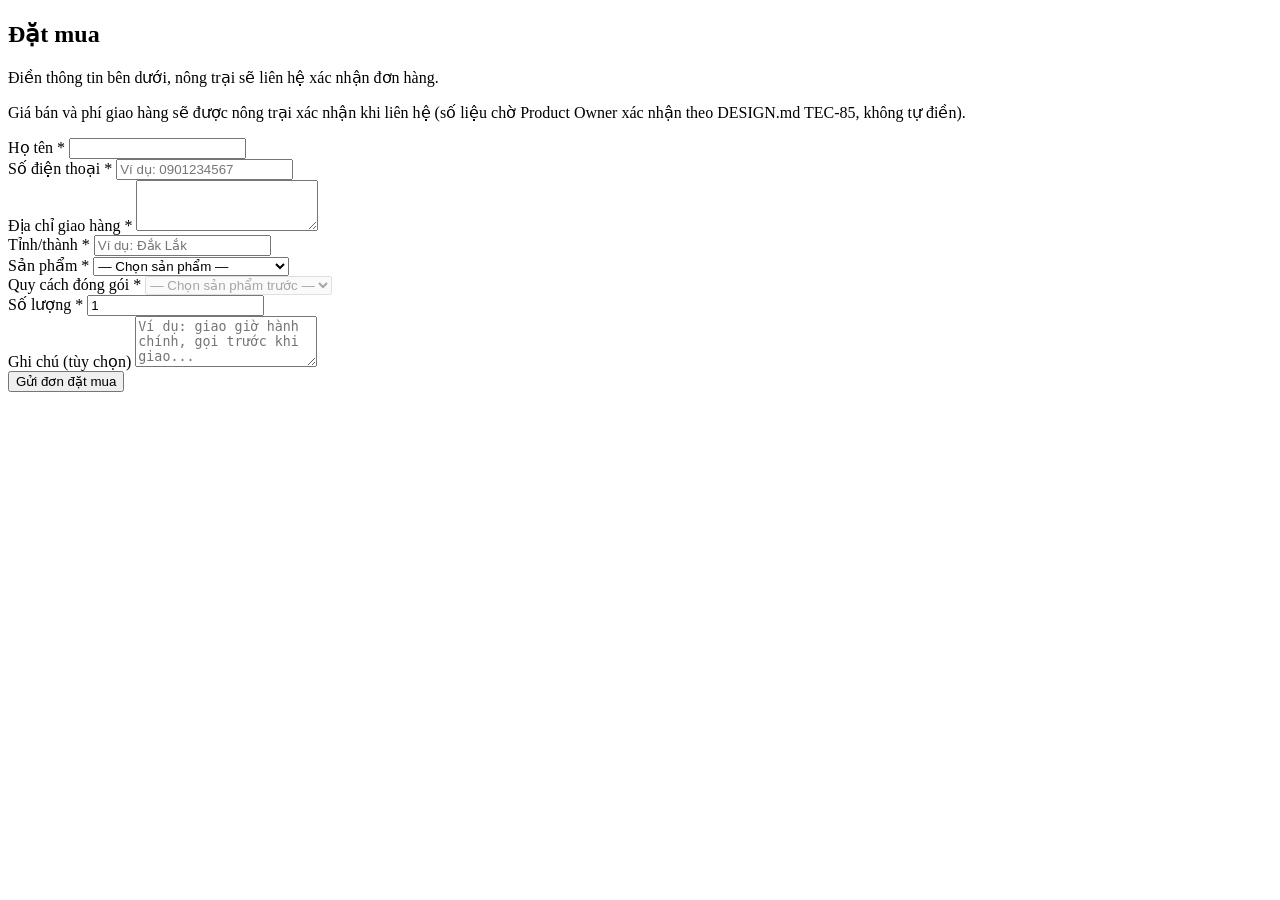
==== dat-mua.html @ 1aa9e8ac "TEC-87: them bieu mau dat mua (dat-mua.html)" ====
<!DOCTYPE html>
<html lang="vi">
<head>
<meta charset="UTF-8">
<meta name="viewport" content="width=device-width, initial-scale=1.0">
<title>Đặt mua — Nông trại Đắk Lắk: Mật ong rừng &amp; Cà phê nguyên chất</title>
<link rel="stylesheet" href="dat-mua.css">
</head>
<body>
<main class="page">
  <section class="order">
    <h1>Đặt mua</h1>
    <p class="intro">Điền thông tin bên dưới, nông trại sẽ liên hệ xác nhận đơn hàng.</p>
    <p class="note">Giá bán và phí giao hàng sẽ được nông trại xác nhận khi liên hệ (số liệu chờ Product Owner xác nhận theo DESIGN.md TEC-85, không tự điền).</p>

    <form id="order-form" novalidate>
      <div class="field">
        <label for="ho-ten">Họ tên <span aria-hidden="true">*</span></label>
        <input type="text" id="ho-ten" name="ho-ten" autocomplete="name" required>
        <p class="error" id="err-ho-ten" hidden></p>
      </div>

      <div class="field">
        <label for="so-dien-thoai">Số điện thoại <span aria-hidden="true">*</span></label>
        <input type="tel" id="so-dien-thoai" name="so-dien-thoai" autocomplete="tel"
               inputmode="numeric" placeholder="Ví dụ: 0901234567" required>
        <p class="error" id="err-so-dien-thoai" hidden></p>
      </div>

      <div class="field">
        <label for="dia-chi">Địa chỉ giao hàng <span aria-hidden="true">*</span></label>
        <textarea id="dia-chi" name="dia-chi" rows="3" autocomplete="street-address" required></textarea>
        <p class="error" id="err-dia-chi" hidden></p>
      </div>

      <div class="field">
        <label for="tinh-thanh">Tỉnh/thành <span aria-hidden="true">*</span></label>
        <input type="text" id="tinh-thanh" name="tinh-thanh" autocomplete="address-level1"
               placeholder="Ví dụ: Đắk Lắk" required>
        <p class="error" id="err-tinh-thanh" hidden></p>
      </div>

      <div class="field">
        <label for="san-pham">Sản phẩm <span aria-hidden="true">*</span></label>
        <select id="san-pham" name="san-pham" required>
          <option value="">— Chọn sản phẩm —</option>
          <option value="mat-ong-rung">Mật ong rừng nguyên chất</option>
          <option value="mat-ong-hoa-ca-phe">Mật ong hoa cà phê</option>
          <option value="ca-phe-hat">Cà phê hạt rang nguyên chất</option>
          <option value="ca-phe-bot">Cà phê bột pha phin</option>
        </select>
        <p class="error" id="err-san-pham" hidden></p>
      </div>

      <div class="field">
        <label for="quy-cach">Quy cách đóng gói <span aria-hidden="true">*</span></label>
        <select id="quy-cach" name="quy-cach" required disabled>
          <option value="">— Chọn sản phẩm trước —</option>
        </select>
        <p class="error" id="err-quy-cach" hidden></p>
      </div>

      <div class="field">
        <label for="so-luong">Số lượng <span aria-hidden="true">*</span></label>
        <input type="number" id="so-luong" name="so-luong" value="1" min="1" step="1"
               inputmode="numeric" required>
        <p class="error" id="err-so-luong" hidden></p>
      </div>

      <div class="field">
        <label for="ghi-chu">Ghi chú (tùy chọn)</label>
        <textarea id="ghi-chu" name="ghi-chu" rows="3"
                  placeholder="Ví dụ: giao giờ hành chính, gọi trước khi giao..."></textarea>
      </div>

      <p class="error form-error" id="err-form" hidden></p>

      <button type="submit" id="submit-btn">Gửi đơn đặt mua</button>
    </form>

    <section class="confirmation" id="confirmation" hidden aria-live="polite">
      <h2>Đã nhận đơn!</h2>
      <p>Đã nhận đơn — nông trại sẽ liên hệ xác nhận trong 24h.</p>
      <p>Mã đơn tạm: <strong id="ma-don"></strong></p>
      <dl id="tom-tat-don"></dl>
    </section>
  </section>
</main>
<script src="dat-mua.js"></script>
</body>
</html>
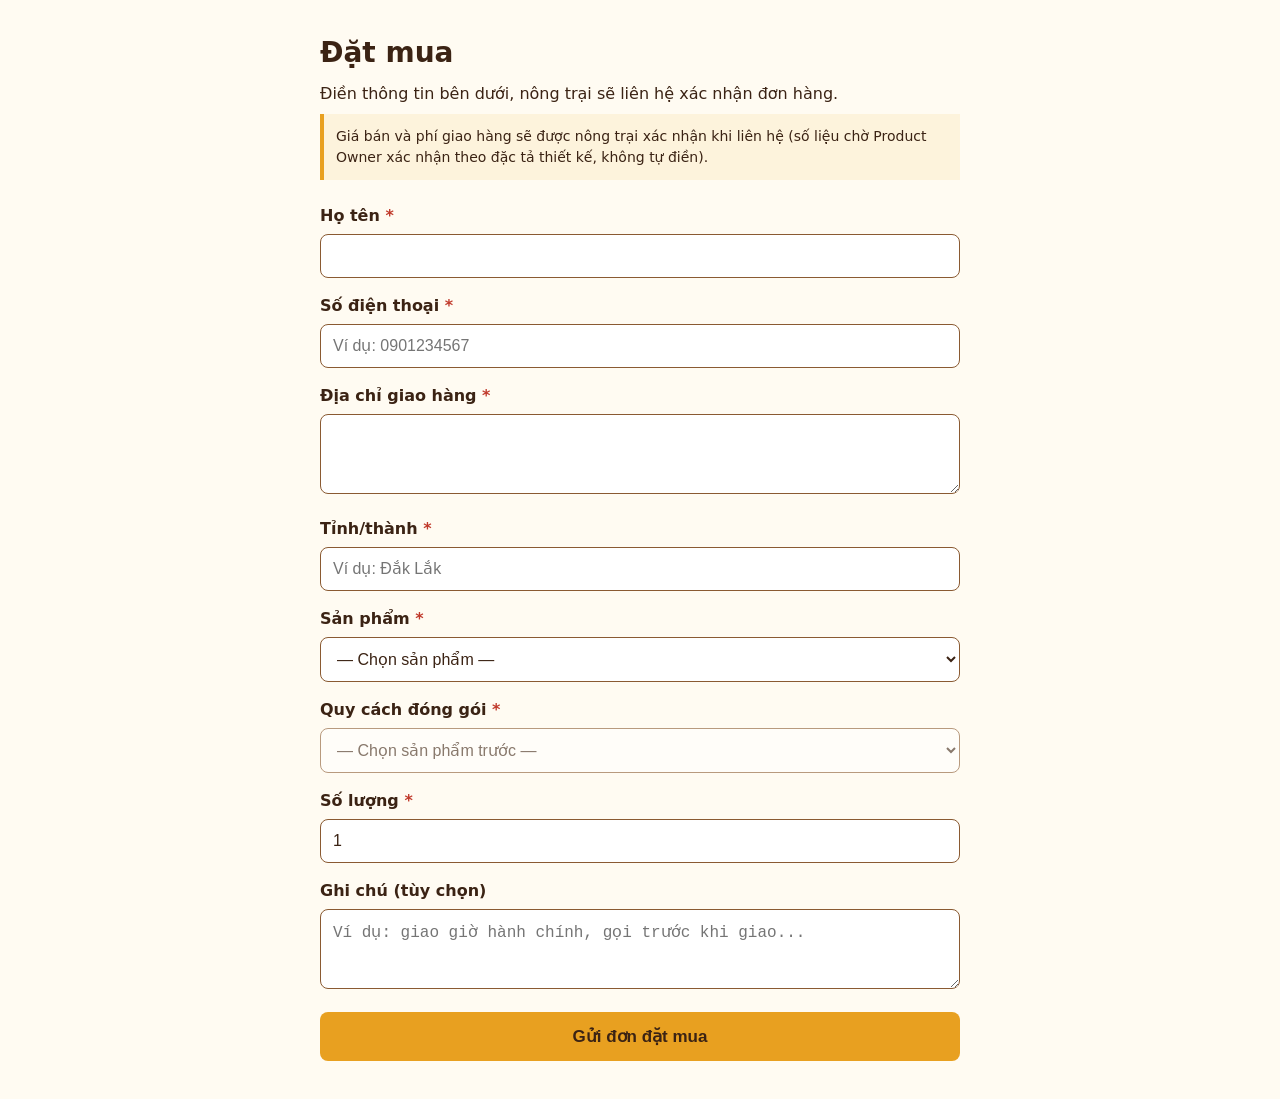
==== commit 37285af9: "Làm sạch chú thích và chữ hiển thị trên trang công khai Co-Authored-By: Claude Sonnet 5.5 <noreply@a" ====
--- a/dat-mua.html
+++ b/dat-mua.html
@@ -11,7 +11,7 @@
   <section class="order">
     <h1>Đặt mua</h1>
     <p class="intro">Điền thông tin bên dưới, nông trại sẽ liên hệ xác nhận đơn hàng.</p>
-    <p class="note">Giá bán và phí giao hàng sẽ được nông trại xác nhận khi liên hệ (số liệu chờ Product Owner xác nhận theo DESIGN.md TEC-85, không tự điền).</p>
+    <p class="note">Giá bán và phí giao hàng sẽ được nông trại xác nhận khi liên hệ (số liệu chờ Product Owner xác nhận theo đặc tả thiết kế, không tự điền).</p>
 
     <form id="order-form" novalidate>
       <div class="field">
--- a/dat-mua.css
+++ b/dat-mua.css
@@ -0,0 +1,92 @@
+/* Biểu mẫu đặt mua. Tokens màu theo đặc tả thiết kế (vàng mật ong + nâu cà phê). */
+:root {
+  --honey-500: #E8A020;
+  --honey-300: #F5C86B;
+  --honey-100: #FDF3DC;
+  --coffee-900: #3B2314;
+  --coffee-700: #5C3A21;
+  --coffee-500: #8A5A32;
+  --cream: #FFFBF2;
+  --white: #FFFFFF;
+  --danger: #C0392B;
+}
+
+* { box-sizing: border-box; }
+
+body {
+  margin: 0;
+  background: var(--cream);
+  color: var(--coffee-900);
+  font-family: "Be Vietnam Pro", system-ui, sans-serif;
+  font-size: 16px;
+  line-height: 1.5;
+}
+
+.page { padding: 16px; }
+
+.order { max-width: 640px; margin: 0 auto; }
+
+h1 { font-size: 28px; margin: 0 0 8px; }
+h2 { font-size: 22px; margin: 0 0 8px; }
+
+.intro { margin: 0 0 8px; }
+.note {
+  background: var(--honey-100);
+  border-left: 4px solid var(--honey-500);
+  padding: 12px;
+  font-size: 14px;
+  margin: 0 0 24px;
+}
+
+.field { margin-bottom: 16px; }
+
+label { display: block; font-weight: 700; margin-bottom: 6px; }
+label span { color: var(--danger); }
+
+input, select, textarea {
+  width: 100%;
+  padding: 12px;
+  font-size: 16px;
+  border: 1px solid var(--coffee-500);
+  border-radius: 8px;
+  background: var(--white);
+  color: var(--coffee-900);
+}
+
+input:disabled, select:disabled { opacity: 0.6; }
+
+.error {
+  color: var(--danger);
+  font-size: 14px;
+  margin: 6px 0 0;
+}
+
+button[type="submit"] {
+  width: 100%;
+  padding: 14px;
+  font-size: 17px;
+  font-weight: 700;
+  color: var(--coffee-900);
+  background: var(--honey-500);
+  border: none;
+  border-radius: 8px;
+  cursor: pointer;
+}
+
+button[type="submit"]:disabled { opacity: 0.6; cursor: default; }
+
+.confirmation {
+  margin-top: 24px;
+  background: var(--honey-100);
+  border: 1px solid var(--honey-500);
+  border-radius: 12px;
+  padding: 16px;
+}
+
+.confirmation dl { margin: 12px 0 0; }
+.confirmation dt { font-weight: 700; margin-top: 8px; }
+.confirmation dd { margin: 0; }
+
+@media (min-width: 768px) {
+  .page { padding: 32px; }
+}
